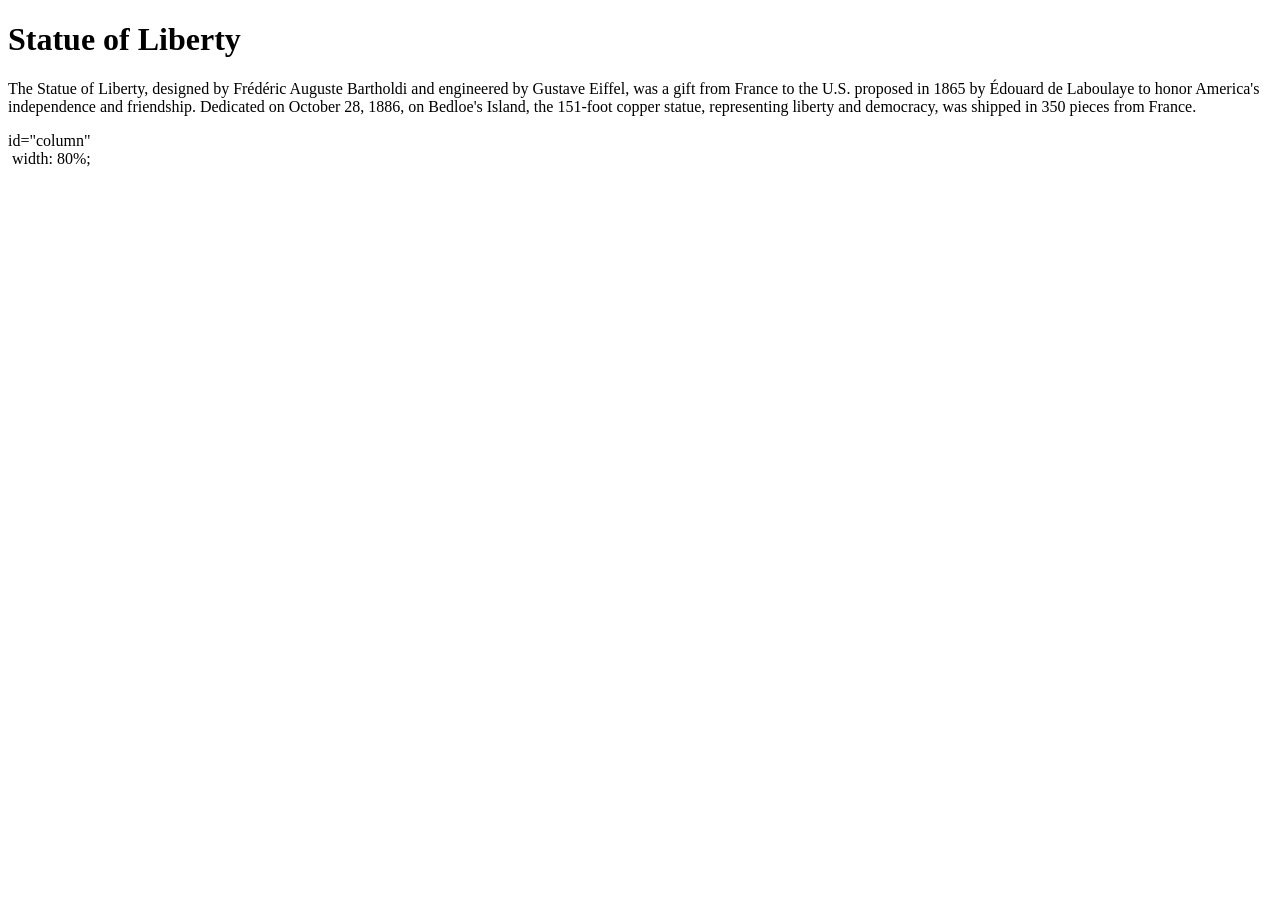
==== index.html @ 15b872aa "Add files via upload" ====
<!DOCTYPE html>

<html>

<head>

<link rel = "stylesheet" href="style.css">


</head>


<body>
<header>

  <h1>Statue of Liberty</h1>

  <p>
The Statue of Liberty, designed by Frédéric Auguste Bartholdi and engineered by Gustave Eiffel, was a gift from France to the U.S. proposed in 1865 by Édouard de Laboulaye to honor America's independence and friendship. Dedicated on October 28, 1886, on Bedloe's Island, the 151-foot copper statue, representing liberty and democracy, was shipped in 350 pieces from France. 

  </p>
</header>


<div> id="column"





<div class="post">

 <img src="" width="400px">
width: 80%;
 <p class="caption">
  
 </p>

</div>




</div>

</body>



</html>
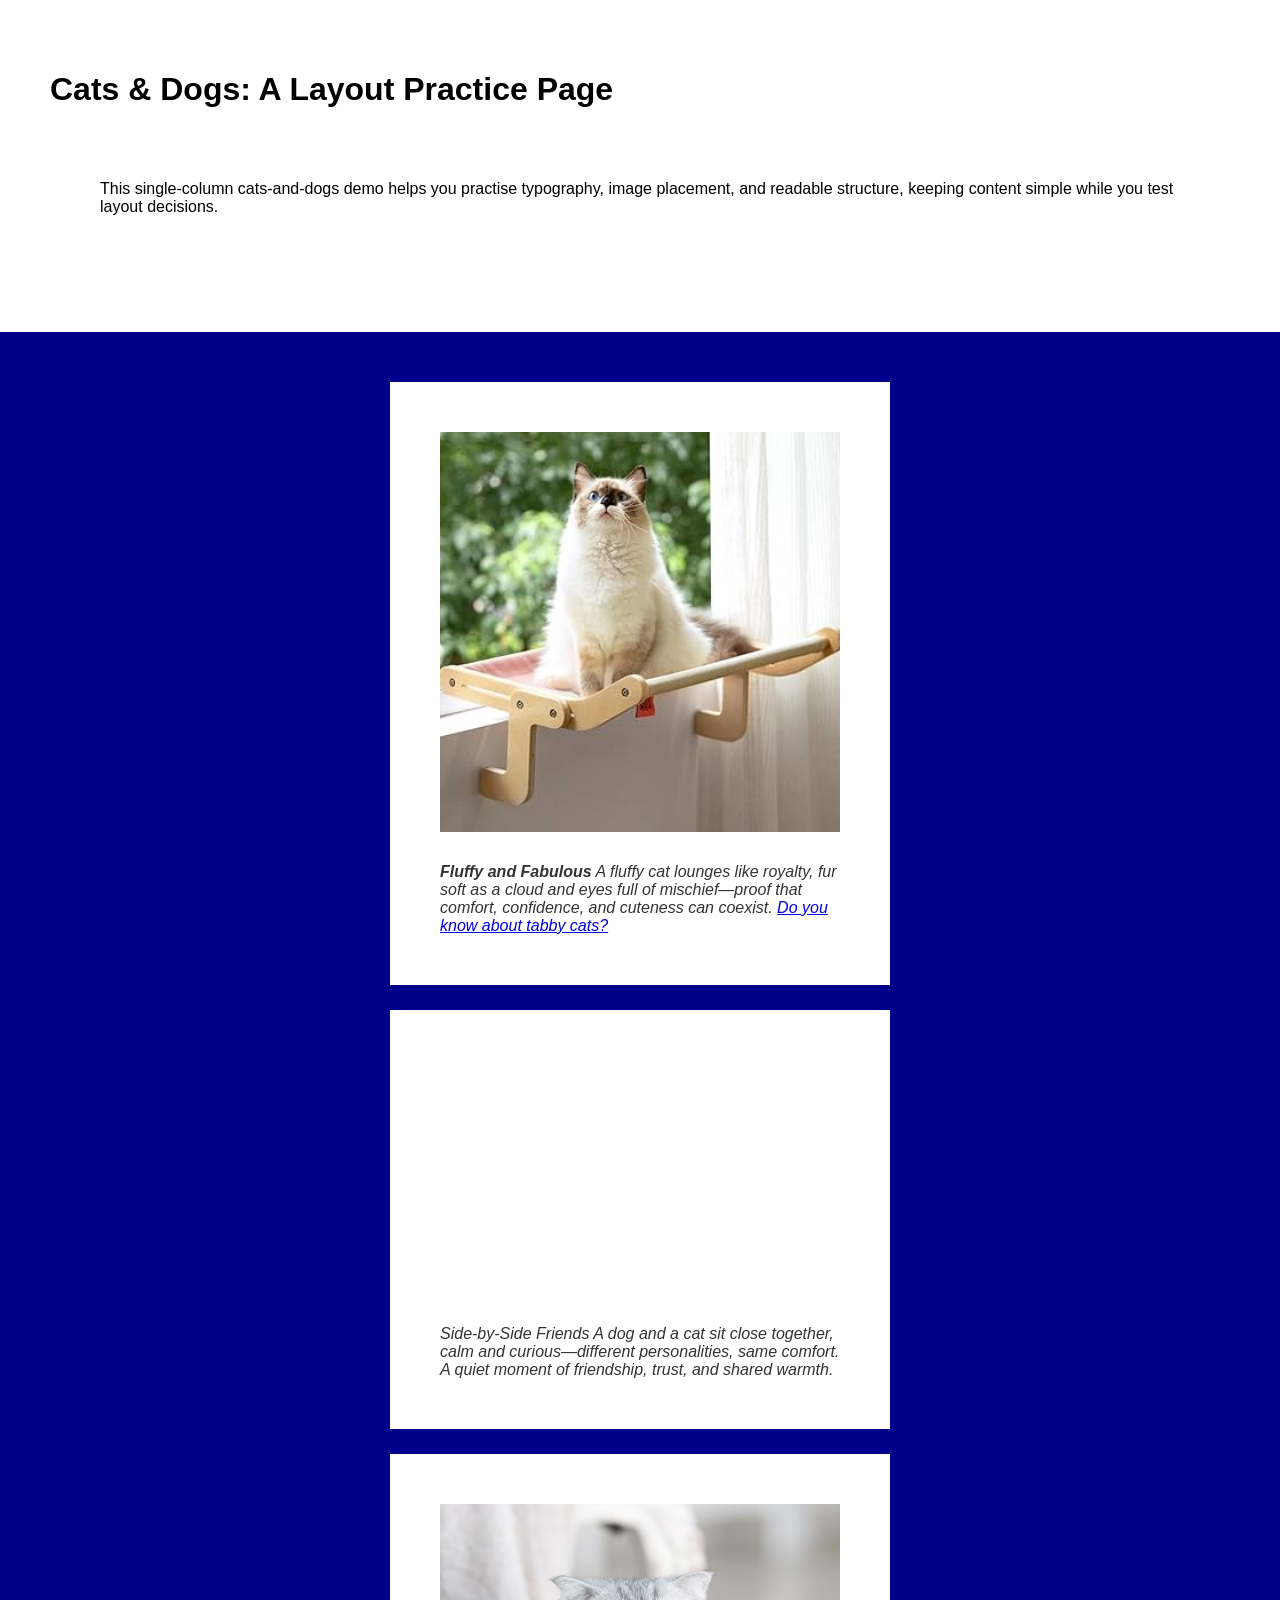
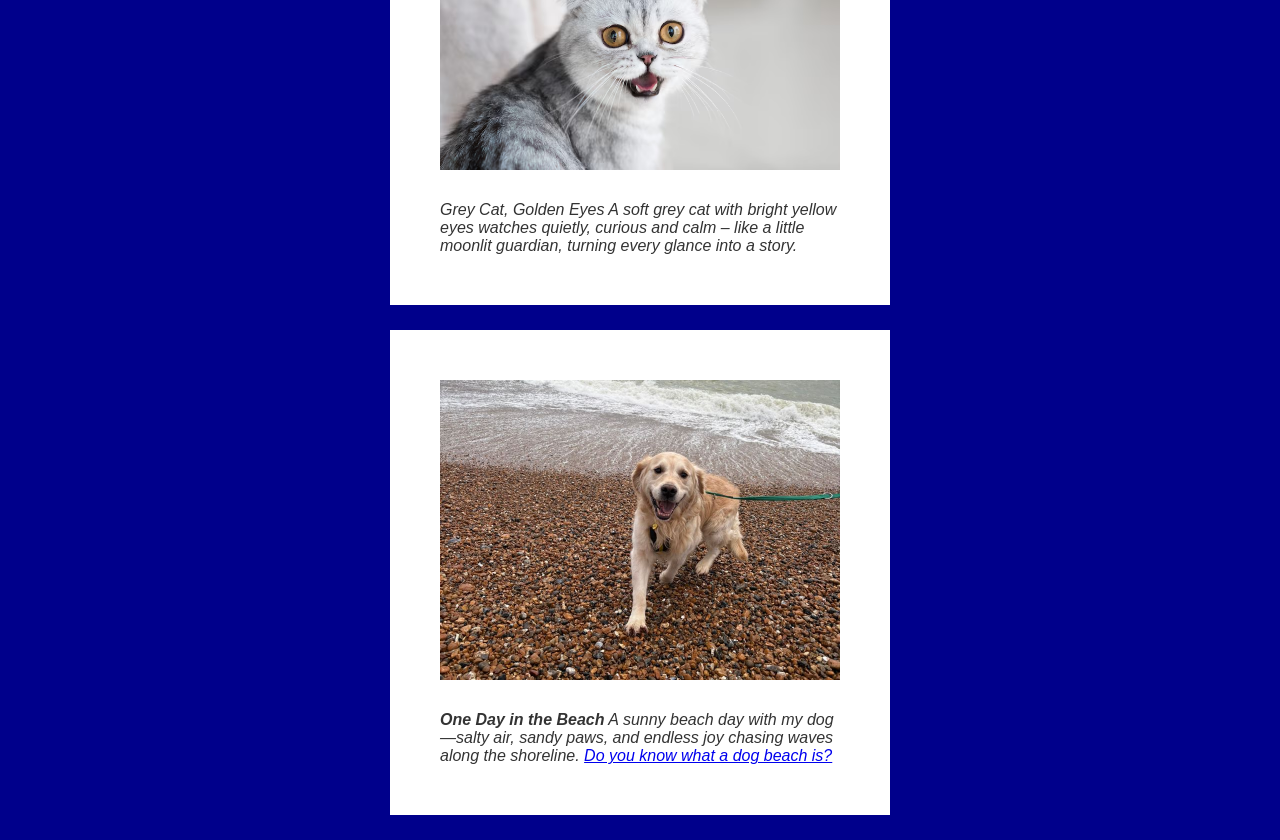
==== commit 13285f15: "Add files via upload" ====
--- a/index.html
+++ b/index.html
@@ -4,47 +4,75 @@
 
 <head>
 
-<link rel = "stylesheet" href="style.css">
+  <meta name="viewport" content="width=device-width, initial-scale=1">
+
+  <link rel="stylesheet" href="style.css">
 
 
 </head>
 
+<body>
 
-<body>
 <header>
 
-  <h1>Statue of Liberty</h1>
+  <h1>
+    Cats & Dogs: A Layout Practice Page </h1>
 
   <p>
-The Statue of Liberty, designed by Frédéric Auguste Bartholdi and engineered by Gustave Eiffel, was a gift from France to the U.S. proposed in 1865 by Édouard de Laboulaye to honor America's independence and friendship. Dedicated on October 28, 1886, on Bedloe's Island, the 151-foot copper statue, representing liberty and democracy, was shipped in 350 pieces from France. 
+    This single-column cats-and-dogs demo helps you practise typography, image placement, and readable structure, keeping content simple while you test layout decisions. 
+   </p>
 
-  </p>
 </header>
 
 
-<div> id="column"
+<div id="column">
 
+  <div class="post">
 
-
+<img src="images/01-fluffy-cat.jpg" width="400px">
+<p class="caption">
+  <strong>Fluffy and Fabulous</strong> 
+  A fluffy cat lounges like royalty, fur soft as a cloud and eyes full of mischief—proof that comfort, confidence, and cuteness can coexist.
+  <a href="https://en.wikipedia.org/wiki/Tabby_cat" target="_blank">Do you know about tabby cats?</a>
+</p>
+  </div>
 
 
 <div class="post">
 
- <img src="" width="400px">
-width: 80%;
- <p class="caption">
-  
- </p>
+<iframe width="500" height="280" src="https://www.youtube.com/embed/RWm6nu3WeJQ?si=iPwSi5DdHwccz0Gd" title="YouTube video player" frameborder="0" allow="accelerometer; autoplay; clipboard-write; encrypted-media; gyroscope; picture-in-picture; web-share" referrerpolicy="strict-origin-when-cross-origin" allowfullscreen></iframe>
+    <p class="caption">
+<stong>Side-by-Side Friends</stong>
+    A dog and a cat sit close together, calm and curious—different personalities, same comfort. A quiet moment of friendship, trust, and shared warmth.
+    </p>
+    
+</div>
 
+      
+<div class="post">
+
+        <img src="images/03-gray-yellow-eyes-cat.jpg" width="400px">
+        <p class="caption">
+          <stong>Grey Cat, Golden Eyes</stong>
+          A soft grey cat with bright yellow eyes watches quietly, curious and calm – like a little moonlit guardian, turning every glance into a story.
+        </p>
+        
 </div>
 
 
+      <div class="post">
+<img src="images/04-dog-in-the-beach.jpeg" 
+   width="400" alt="One Day in the Beach">
+<p class="caption">
+<strong>One Day in the Beach</strong> 
+
+A sunny beach day with my dog—salty air, sandy paws, and endless joy chasing waves along the shoreline.
+ 
+<a href="https://en.wikipedia.org/wiki/Dog_beach" target="_blank">Do you know what a dog beach is?</a>
+</p>
+</div>
 
 
-</div>
-
+  </div>
 </body>
-
-
-
 </html>
--- a/style.css
+++ b/style.css
@@ -0,0 +1,47 @@
+/* CSS Document — Exercise 4: Image Posts with Captions */
+
+html {
+  font-size: 100%;
+  font-family: sans-serif;
+}
+
+
+
+body {
+  background: darkblue;
+  margin: 0;
+  padding: 0;
+}
+
+header {
+  background: white;
+  padding: 50px;
+  margin-bottom: 50px;
+}
+
+#column {
+  margin: 0 auto;    /* centers the column horizontally */
+  width: 500px;      /* fixed column width for all posts */
+}
+
+.post {
+  background: white;
+  margin-bottom: 25px; /* spacing between posts */
+}
+
+img {
+  display: block;     /* removes unwanted gaps under images */
+  width: 80%;        /* makes sure images scale to fit the post width */
+  padding: 50px;
+  padding-bottom: 0;
+}
+
+p {
+  padding: 50px;
+}
+
+.caption {
+  padding-top: 15px;  /* separate caption from image */
+  font-style: italic;
+  color: #333;
+}
